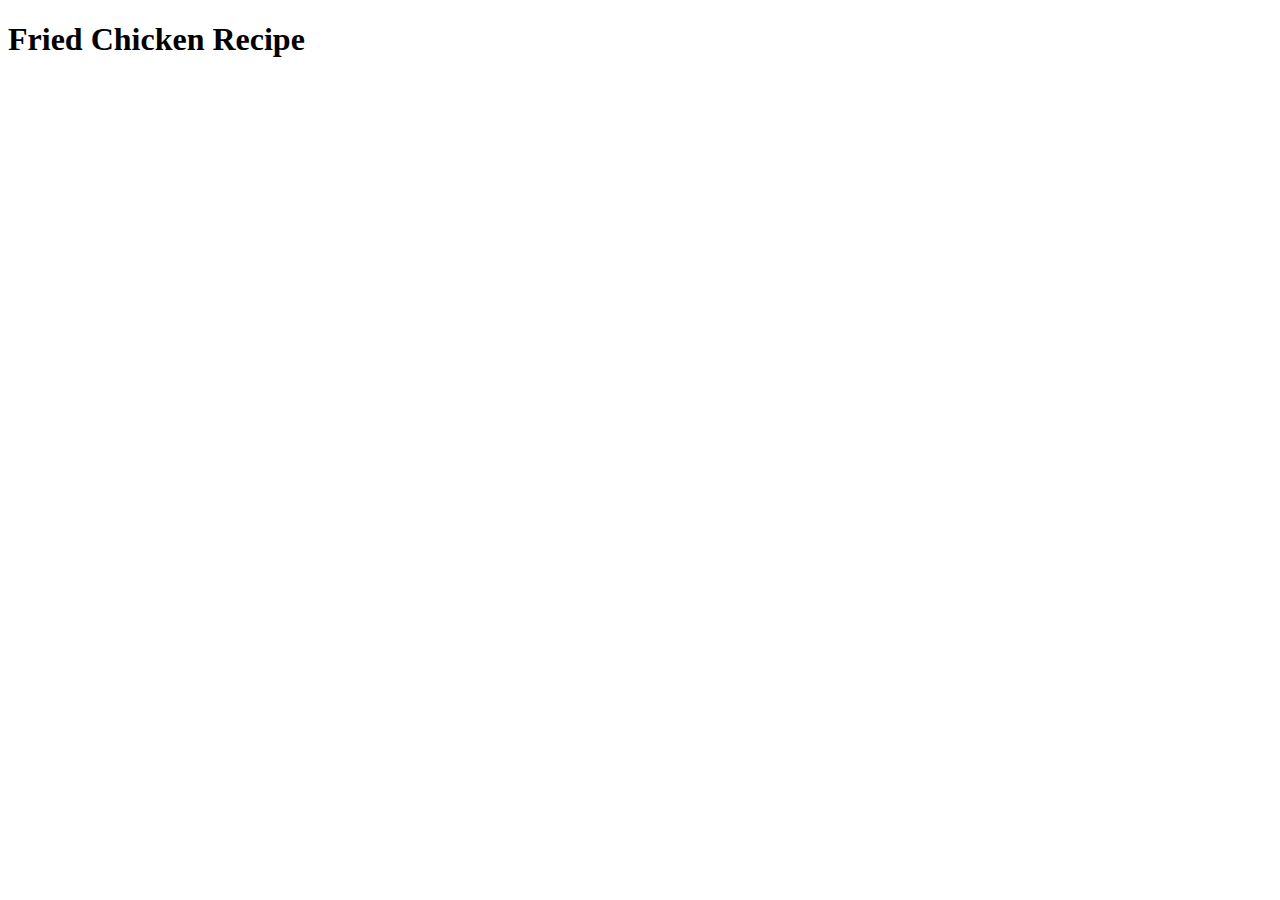
==== recipes/CrispyFriedChicken.html @ a26ed257 "Add Recipe pages, index Page and README.md files" ====
<!DOCTYPE html>
<html lang="en">
<head>
    <meta charset="UTF-8">
    <meta name="viewport" content="width=device-width, initial-scale=1.0">
    <title>Crispy Fried Chicken Recipe</title>
</head>
<body>
    <h1>Fried Chicken Recipe</h1>
</body>
</html>
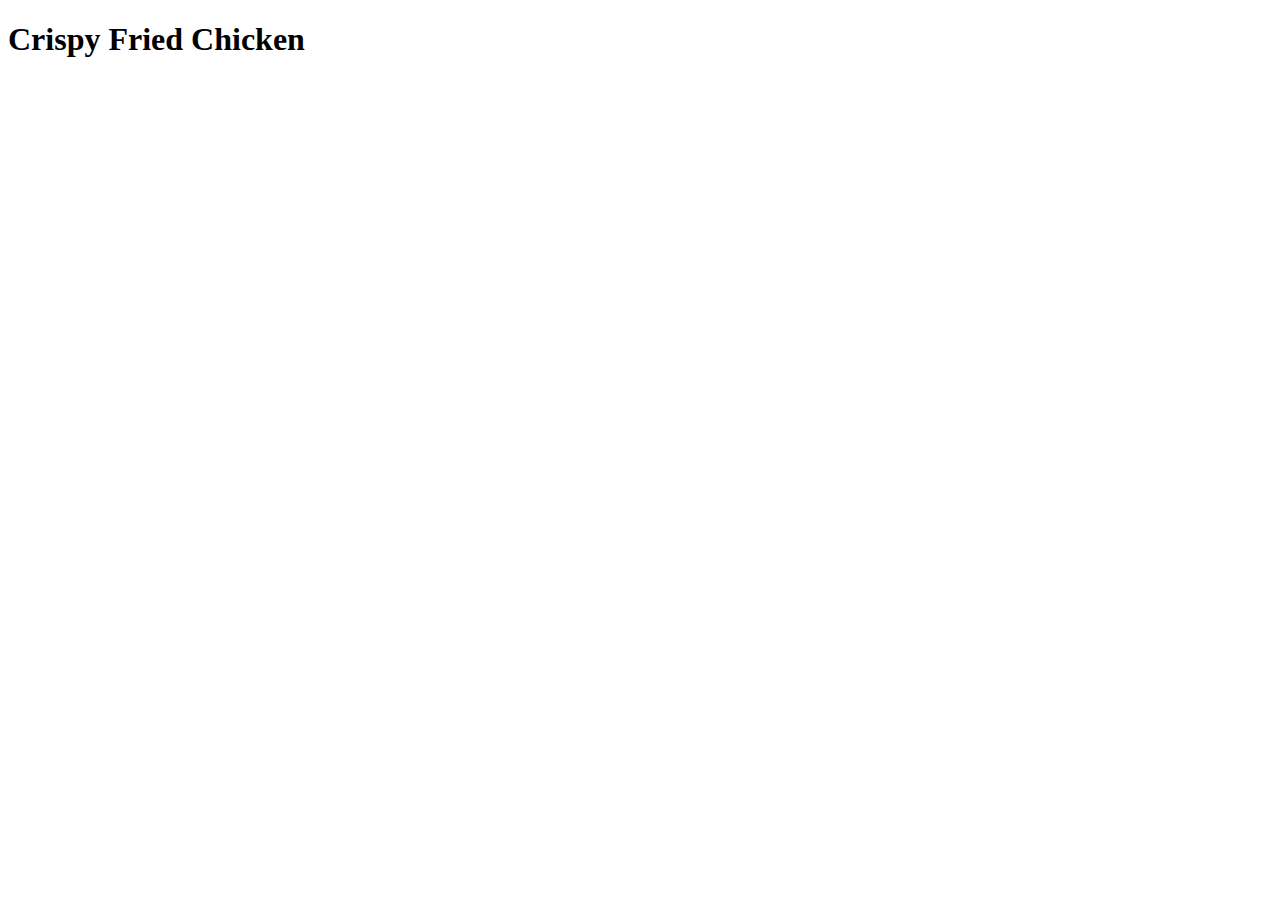
==== commit 59a718a8: "Update recipe links in homepage and update recipe name" ====
--- a/recipes/CrispyFriedChicken.html
+++ b/recipes/CrispyFriedChicken.html
@@ -6,6 +6,6 @@
     <title>Crispy Fried Chicken Recipe</title>
 </head>
 <body>
-    <h1>Fried Chicken Recipe</h1>
+    <h1>Crispy Fried Chicken</h1>
 </body>
 </html>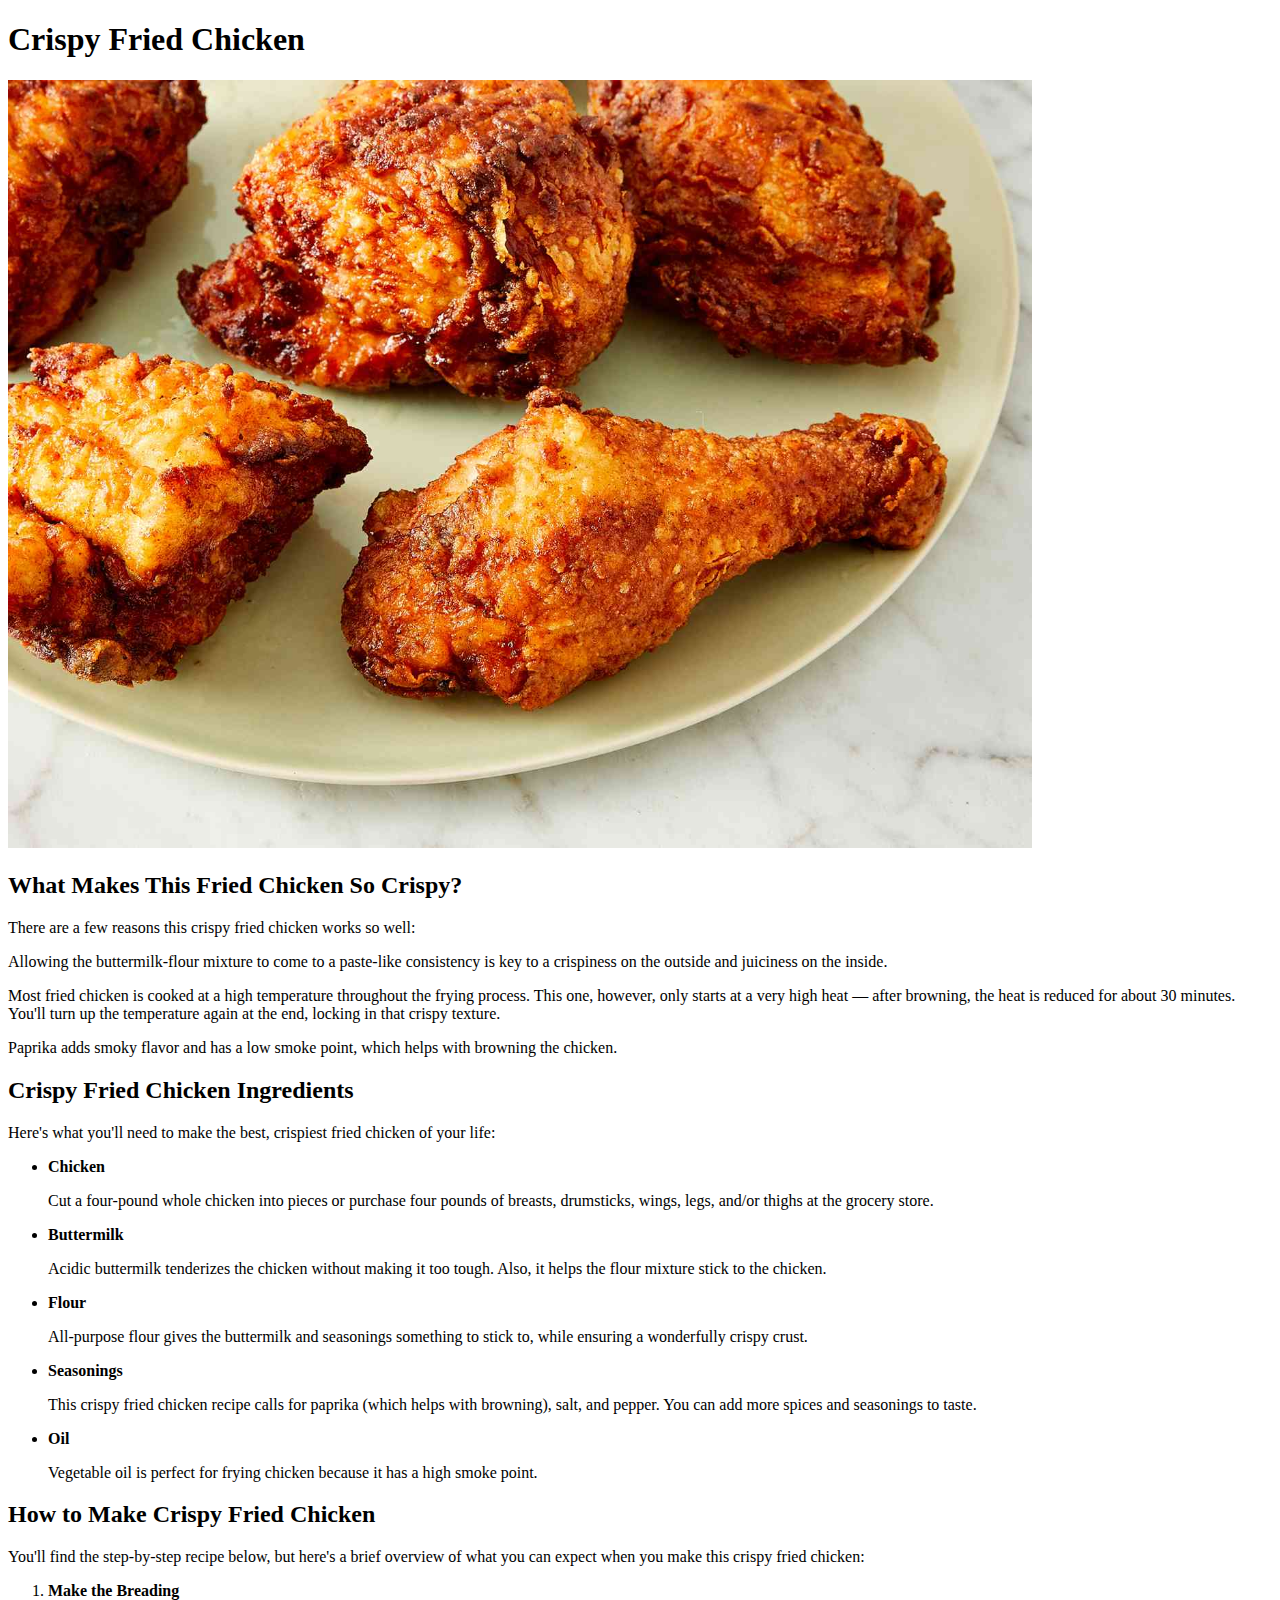
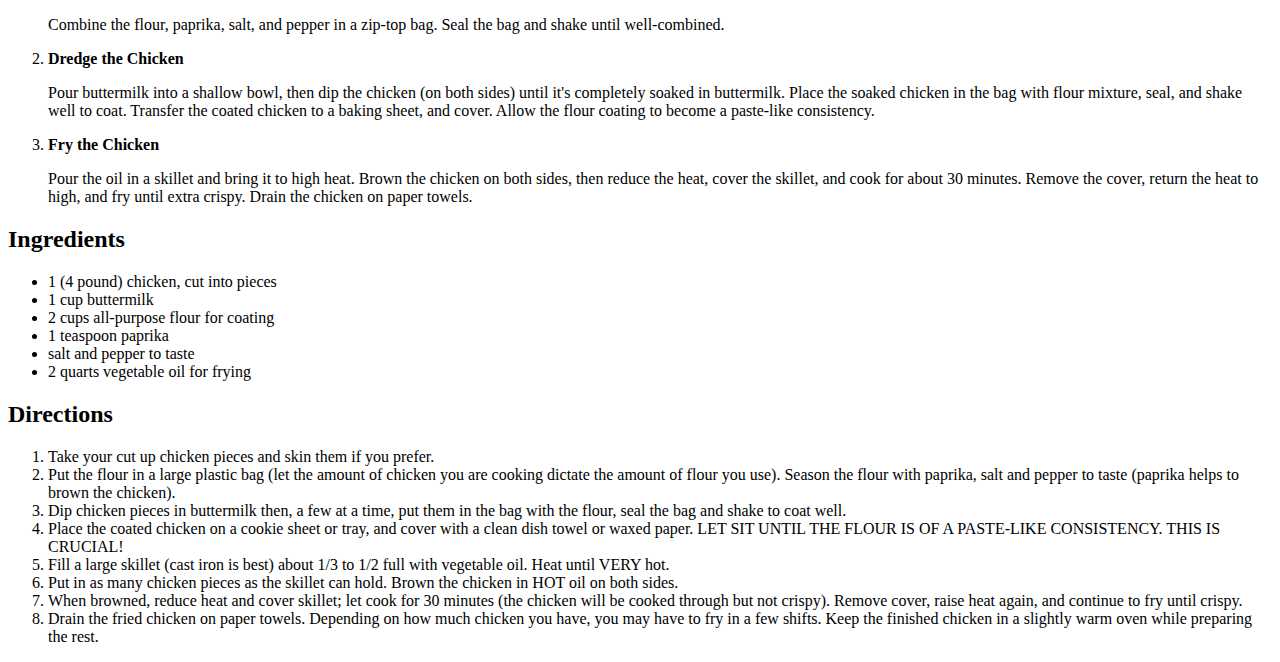
==== commit b9a4eeb4: "Update recipe Desription, image, ingrediants & direction for Crispy Friied Chicken and Garlic chicke" ====
--- a/recipes/CrispyFriedChicken.html
+++ b/recipes/CrispyFriedChicken.html
@@ -4,8 +4,84 @@
     <meta charset="UTF-8">
     <meta name="viewport" content="width=device-width, initial-scale=1.0">
     <title>Crispy Fried Chicken Recipe</title>
+    <style>
+        .fit-picture {
+            width: 1024px;
+        }
+    </style>
 </head>
 <body>
     <h1>Crispy Fried Chicken</h1>
+    <img class="fit-picture" src="../images/CrispyFriedChicken.jpg" alt="Crispy Fried Chicken Image" title="Crispy Fried Chicken">
+    <h2>What Makes This Fried Chicken So Crispy?</h2>
+    <p>There  are a few reasons this crispy fried chicken works so well:</p>
+    <p>Allowing the buttermilk-flour mixture to come to a paste-like consistency is key to a crispiness on the outside and juiciness on the inside.</p>
+    <p>Most fried chicken is cooked at a high temperature throughout the frying process. This one, however, only starts at a very high heat — after browning, the heat is reduced for about 30 minutes. You'll turn up the temperature again at the end, locking in that crispy texture.</p>
+    <p>Paprika adds smoky flavor and has a low smoke point, which helps with browning the chicken.</p>
+    <h2>Crispy Fried Chicken Ingredients</h2>
+    <p>Here's what you'll need to make the best, crispiest fried chicken of your life:</p>
+    <ul>
+        <li> 
+            <strong>Chicken</strong>
+            <p>Cut a four-pound whole chicken into pieces or purchase four pounds of breasts, drumsticks, wings, legs, and/or thighs at the grocery store.</p>
+        </li>
+        <li>
+            <strong>Buttermilk</strong>
+            <p>Acidic buttermilk tenderizes the chicken without making it too tough. Also, it helps the flour mixture stick to the chicken.</p>
+        </li>
+        <li>
+            <strong>Flour</strong>
+            <p>All-purpose flour gives the buttermilk and seasonings something to stick to, while ensuring a wonderfully crispy crust.</p>        
+        </li>
+        <li>
+            <strong>Seasonings</strong>
+            <p>This crispy fried chicken recipe calls for paprika (which helps with browning), salt, and pepper. You can add more spices and seasonings to taste.</p>
+        </li>
+        <li>
+            <strong>Oil</strong>
+            <p>Vegetable oil is perfect for frying chicken because it has a high smoke point.</p>
+        </li>
+    </ul>
+    <h2>How to Make Crispy Fried Chicken</h2>
+    <p>You'll find the step-by-step recipe below, but here's a brief overview of what you can expect when you make this crispy fried chicken:</p>
+    <ol>
+        <li>
+            <strong>Make the Breading</strong>
+            <p>Combine the flour, paprika, salt, and pepper in a zip-top bag. Seal the bag and shake until well-combined.</p>
+        </li>
+        <li>
+            <strong>Dredge the Chicken</strong>
+            <p>Pour buttermilk into a shallow bowl, then dip the chicken (on both sides) until it's completely soaked in buttermilk. Place the soaked chicken in the bag with flour mixture, seal, and shake well to coat. Transfer the coated chicken to a baking sheet, and cover. Allow the flour coating to become a paste-like consistency.</p>
+        </li>
+        <li>
+            <strong>Fry the Chicken</strong>
+            <p>Pour the oil in a skillet and bring it to high heat. Brown the chicken on both sides, then reduce the heat, cover the skillet, and cook for about 30 minutes. Remove the cover, return the heat to high, and fry until extra crispy. Drain the chicken on paper towels.</p>
+        </li>
+    </ol>
+
+    <h2>
+        Ingredients
+    </h2>
+    <ul>
+        <li>1 (4 pound) chicken, cut into pieces</li>
+        <li>1 cup buttermilk</li>
+        <li>2 cups all-purpose flour for coating</li>
+        <li>1 teaspoon paprika</li>
+        <li>salt and pepper to taste</li>
+        <li>2 quarts vegetable oil for frying</li>
+    </ul>
+    <h2>Directions</h2>
+    <ol>
+        <li>
+            Take your cut up chicken pieces and skin them if you prefer.
+        </li>
+        <li>Put the flour in a large plastic bag (let the amount of chicken you are cooking dictate the amount of flour you use). Season the flour with paprika, salt and pepper to taste (paprika helps to brown the chicken).</li>
+        <li>Dip chicken pieces in buttermilk then, a few at a time, put them in the bag with the flour, seal the bag and shake to coat well.</li>
+        <li>Place the coated chicken on a cookie sheet or tray, and cover with a clean dish towel or waxed paper. LET SIT UNTIL THE FLOUR IS OF A PASTE-LIKE CONSISTENCY. THIS IS CRUCIAL!</li>
+        <li>Fill a large skillet (cast iron is best) about 1/3 to 1/2 full with vegetable oil. Heat until VERY hot.</li>
+        <li>Put in as many chicken pieces as the skillet can hold. Brown the chicken in HOT oil on both sides.</li>
+        <li>When browned, reduce heat and cover skillet; let cook for 30 minutes (the chicken will be cooked through but not crispy). Remove cover, raise heat again, and continue to fry until crispy.</li>
+        <li>Drain the fried chicken on paper towels. Depending on how much chicken you have, you may have to fry in a few shifts. Keep the finished chicken in a slightly warm oven while preparing the rest.</li>
+    </ol>
 </body>
 </html>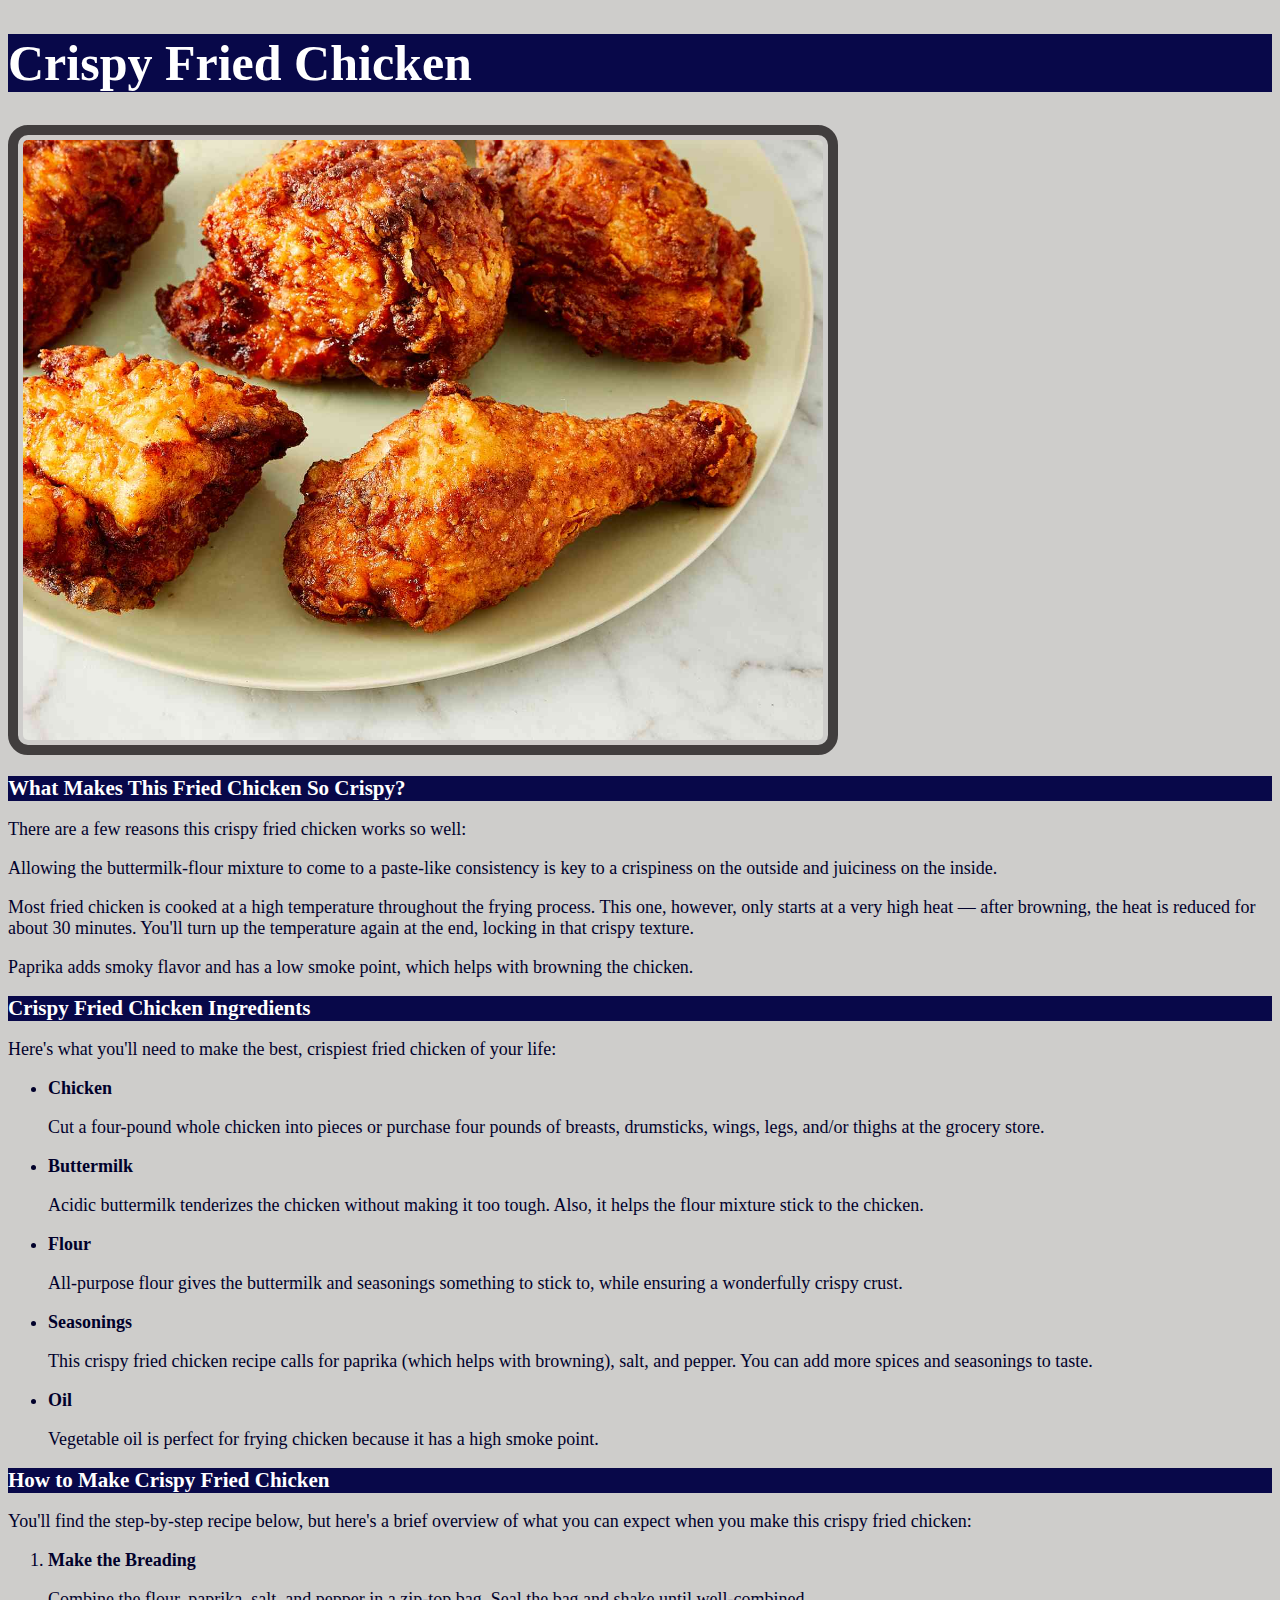
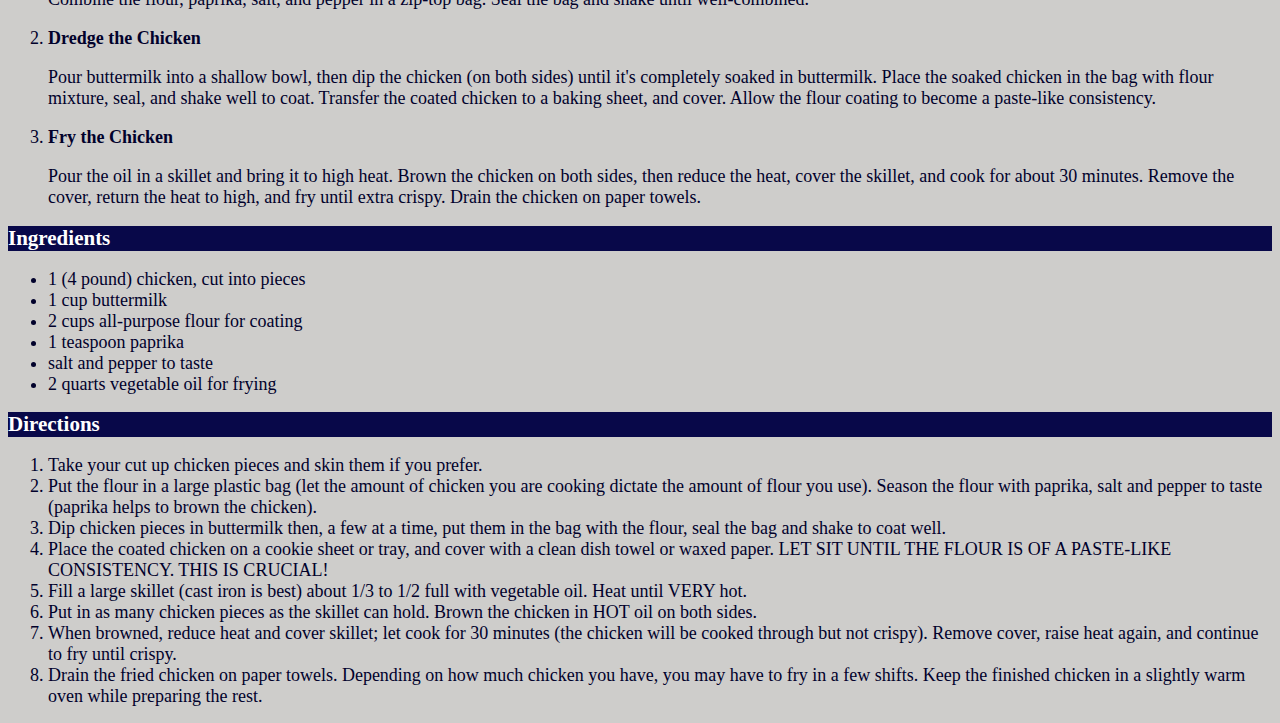
==== commit e0ca44a4: "Add Styles to recipe pages" ====
--- a/recipes/CrispyFriedChicken.html
+++ b/recipes/CrispyFriedChicken.html
@@ -4,56 +4,52 @@
     <meta charset="UTF-8">
     <meta name="viewport" content="width=device-width, initial-scale=1.0">
     <title>Crispy Fried Chicken Recipe</title>
-    <style>
-        .fit-picture {
-            width: 1024px;
-        }
-    </style>
+    <link rel="stylesheet" href="../style.css">
 </head>
-<body>
-    <h1>Crispy Fried Chicken</h1>
+<body class="page">
+    <h1 class="Recipe-Title">Crispy Fried Chicken</h1>
     <img class="fit-picture" src="../images/CrispyFriedChicken.jpg" alt="Crispy Fried Chicken Image" title="Crispy Fried Chicken">
     <h2>What Makes This Fried Chicken So Crispy?</h2>
-    <p>There  are a few reasons this crispy fried chicken works so well:</p>
-    <p>Allowing the buttermilk-flour mixture to come to a paste-like consistency is key to a crispiness on the outside and juiciness on the inside.</p>
-    <p>Most fried chicken is cooked at a high temperature throughout the frying process. This one, however, only starts at a very high heat — after browning, the heat is reduced for about 30 minutes. You'll turn up the temperature again at the end, locking in that crispy texture.</p>
-    <p>Paprika adds smoky flavor and has a low smoke point, which helps with browning the chicken.</p>
+    <p class="text">There  are a few reasons this crispy fried chicken works so well:</p>
+    <p class="text">Allowing the buttermilk-flour mixture to come to a paste-like consistency is key to a crispiness on the outside and juiciness on the inside.</p>
+    <p class="text">Most fried chicken is cooked at a high temperature throughout the frying process. This one, however, only starts at a very high heat — after browning, the heat is reduced for about 30 minutes. You'll turn up the temperature again at the end, locking in that crispy texture.</p>
+    <p class="text">Paprika adds smoky flavor and has a low smoke point, which helps with browning the chicken.</p>
     <h2>Crispy Fried Chicken Ingredients</h2>
-    <p>Here's what you'll need to make the best, crispiest fried chicken of your life:</p>
+    <p class="text">Here's what you'll need to make the best, crispiest fried chicken of your life:</p>
     <ul>
-        <li> 
+        <li class="text"> 
             <strong>Chicken</strong>
             <p>Cut a four-pound whole chicken into pieces or purchase four pounds of breasts, drumsticks, wings, legs, and/or thighs at the grocery store.</p>
         </li>
-        <li>
+        <li class="text">
             <strong>Buttermilk</strong>
             <p>Acidic buttermilk tenderizes the chicken without making it too tough. Also, it helps the flour mixture stick to the chicken.</p>
         </li>
-        <li>
+        <li class="text">
             <strong>Flour</strong>
             <p>All-purpose flour gives the buttermilk and seasonings something to stick to, while ensuring a wonderfully crispy crust.</p>        
         </li>
-        <li>
+        <li class="text">
             <strong>Seasonings</strong>
             <p>This crispy fried chicken recipe calls for paprika (which helps with browning), salt, and pepper. You can add more spices and seasonings to taste.</p>
         </li>
-        <li>
+        <li class="text">
             <strong>Oil</strong>
             <p>Vegetable oil is perfect for frying chicken because it has a high smoke point.</p>
         </li>
     </ul>
     <h2>How to Make Crispy Fried Chicken</h2>
-    <p>You'll find the step-by-step recipe below, but here's a brief overview of what you can expect when you make this crispy fried chicken:</p>
+    <p class="text">You'll find the step-by-step recipe below, but here's a brief overview of what you can expect when you make this crispy fried chicken:</p>
     <ol>
-        <li>
+        <li class="text">
             <strong>Make the Breading</strong>
             <p>Combine the flour, paprika, salt, and pepper in a zip-top bag. Seal the bag and shake until well-combined.</p>
         </li>
-        <li>
+        <li class="text">
             <strong>Dredge the Chicken</strong>
             <p>Pour buttermilk into a shallow bowl, then dip the chicken (on both sides) until it's completely soaked in buttermilk. Place the soaked chicken in the bag with flour mixture, seal, and shake well to coat. Transfer the coated chicken to a baking sheet, and cover. Allow the flour coating to become a paste-like consistency.</p>
         </li>
-        <li>
+        <li class="text">
             <strong>Fry the Chicken</strong>
             <p>Pour the oil in a skillet and bring it to high heat. Brown the chicken on both sides, then reduce the heat, cover the skillet, and cook for about 30 minutes. Remove the cover, return the heat to high, and fry until extra crispy. Drain the chicken on paper towels.</p>
         </li>
@@ -63,25 +59,25 @@
         Ingredients
     </h2>
     <ul>
-        <li>1 (4 pound) chicken, cut into pieces</li>
-        <li>1 cup buttermilk</li>
-        <li>2 cups all-purpose flour for coating</li>
-        <li>1 teaspoon paprika</li>
-        <li>salt and pepper to taste</li>
-        <li>2 quarts vegetable oil for frying</li>
+        <li class="text">1 (4 pound) chicken, cut into pieces</li>
+        <li class="text">1 cup buttermilk</li>
+        <li class="text">2 cups all-purpose flour for coating</li>
+        <li class="text">1 teaspoon paprika</li>
+        <li class="text">salt and pepper to taste</li>
+        <li class="text">2 quarts vegetable oil for frying</li>
     </ul>
     <h2>Directions</h2>
     <ol>
-        <li>
+        <li class="text">
             Take your cut up chicken pieces and skin them if you prefer.
         </li>
-        <li>Put the flour in a large plastic bag (let the amount of chicken you are cooking dictate the amount of flour you use). Season the flour with paprika, salt and pepper to taste (paprika helps to brown the chicken).</li>
-        <li>Dip chicken pieces in buttermilk then, a few at a time, put them in the bag with the flour, seal the bag and shake to coat well.</li>
-        <li>Place the coated chicken on a cookie sheet or tray, and cover with a clean dish towel or waxed paper. LET SIT UNTIL THE FLOUR IS OF A PASTE-LIKE CONSISTENCY. THIS IS CRUCIAL!</li>
-        <li>Fill a large skillet (cast iron is best) about 1/3 to 1/2 full with vegetable oil. Heat until VERY hot.</li>
-        <li>Put in as many chicken pieces as the skillet can hold. Brown the chicken in HOT oil on both sides.</li>
-        <li>When browned, reduce heat and cover skillet; let cook for 30 minutes (the chicken will be cooked through but not crispy). Remove cover, raise heat again, and continue to fry until crispy.</li>
-        <li>Drain the fried chicken on paper towels. Depending on how much chicken you have, you may have to fry in a few shifts. Keep the finished chicken in a slightly warm oven while preparing the rest.</li>
+        <li class="text">Put the flour in a large plastic bag (let the amount of chicken you are cooking dictate the amount of flour you use). Season the flour with paprika, salt and pepper to taste (paprika helps to brown the chicken).</li>
+        <li class="text">Dip chicken pieces in buttermilk then, a few at a time, put them in the bag with the flour, seal the bag and shake to coat well.</li>
+        <li class="text">Place the coated chicken on a cookie sheet or tray, and cover with a clean dish towel or waxed paper. LET SIT UNTIL THE FLOUR IS OF A PASTE-LIKE CONSISTENCY. THIS IS CRUCIAL!</li>
+        <li class="text">Fill a large skillet (cast iron is best) about 1/3 to 1/2 full with vegetable oil. Heat until VERY hot.</li>
+        <li class="text">Put in as many chicken pieces as the skillet can hold. Brown the chicken in HOT oil on both sides.</li>
+        <li class="text">When browned, reduce heat and cover skillet; let cook for 30 minutes (the chicken will be cooked through but not crispy). Remove cover, raise heat again, and continue to fry until crispy.</li>
+        <li class="text">Drain the fried chicken on paper towels. Depending on how much chicken you have, you may have to fry in a few shifts. Keep the finished chicken in a slightly warm oven while preparing the rest.</li>
     </ol>
 </body>
 </html>--- a/style.css
+++ b/style.css
@@ -0,0 +1,47 @@
+.fit-picture {
+    width: 800px;
+    height: auto;
+    border: 10px solid #ddd;
+    border-radius: 20px;
+    padding: 5px;
+    border-color: rgb(65, 62, 62);
+}
+
+.Recipe-Title{
+    font-family:'Times New Roman', Times, serif;
+    font-size: 50px;
+    color: white;
+    background-color: rgb(8, 8, 73);
+}
+
+.Recipe-List{
+    font-family: 'Times New Roman', Times, serif;
+    font-size: 21px;
+    font-weight: 200;
+    background-color: rgb(168, 158, 146);
+    color: rgb(8, 8, 73);
+}
+
+.page{
+    background-color: rgb(206, 205, 203);
+}
+
+h2{
+    background-color: rgb(8, 8, 73);
+    color:  rgb(255, 255, 255);
+    font-family: 'Times New Roman', Times, serif;
+    font-size: 21px;
+}
+
+.text{
+    font-family: 'Times New Roman', Times, serif;
+    font-size: 18px;
+    color: rgb(1, 1, 43);
+}
+
+h3{
+    background-color: rgb(8, 8, 73);
+    color:  rgb(255, 255, 255);
+    font-family: 'Times New Roman', Times, serif;
+    font-size: 19px;
+}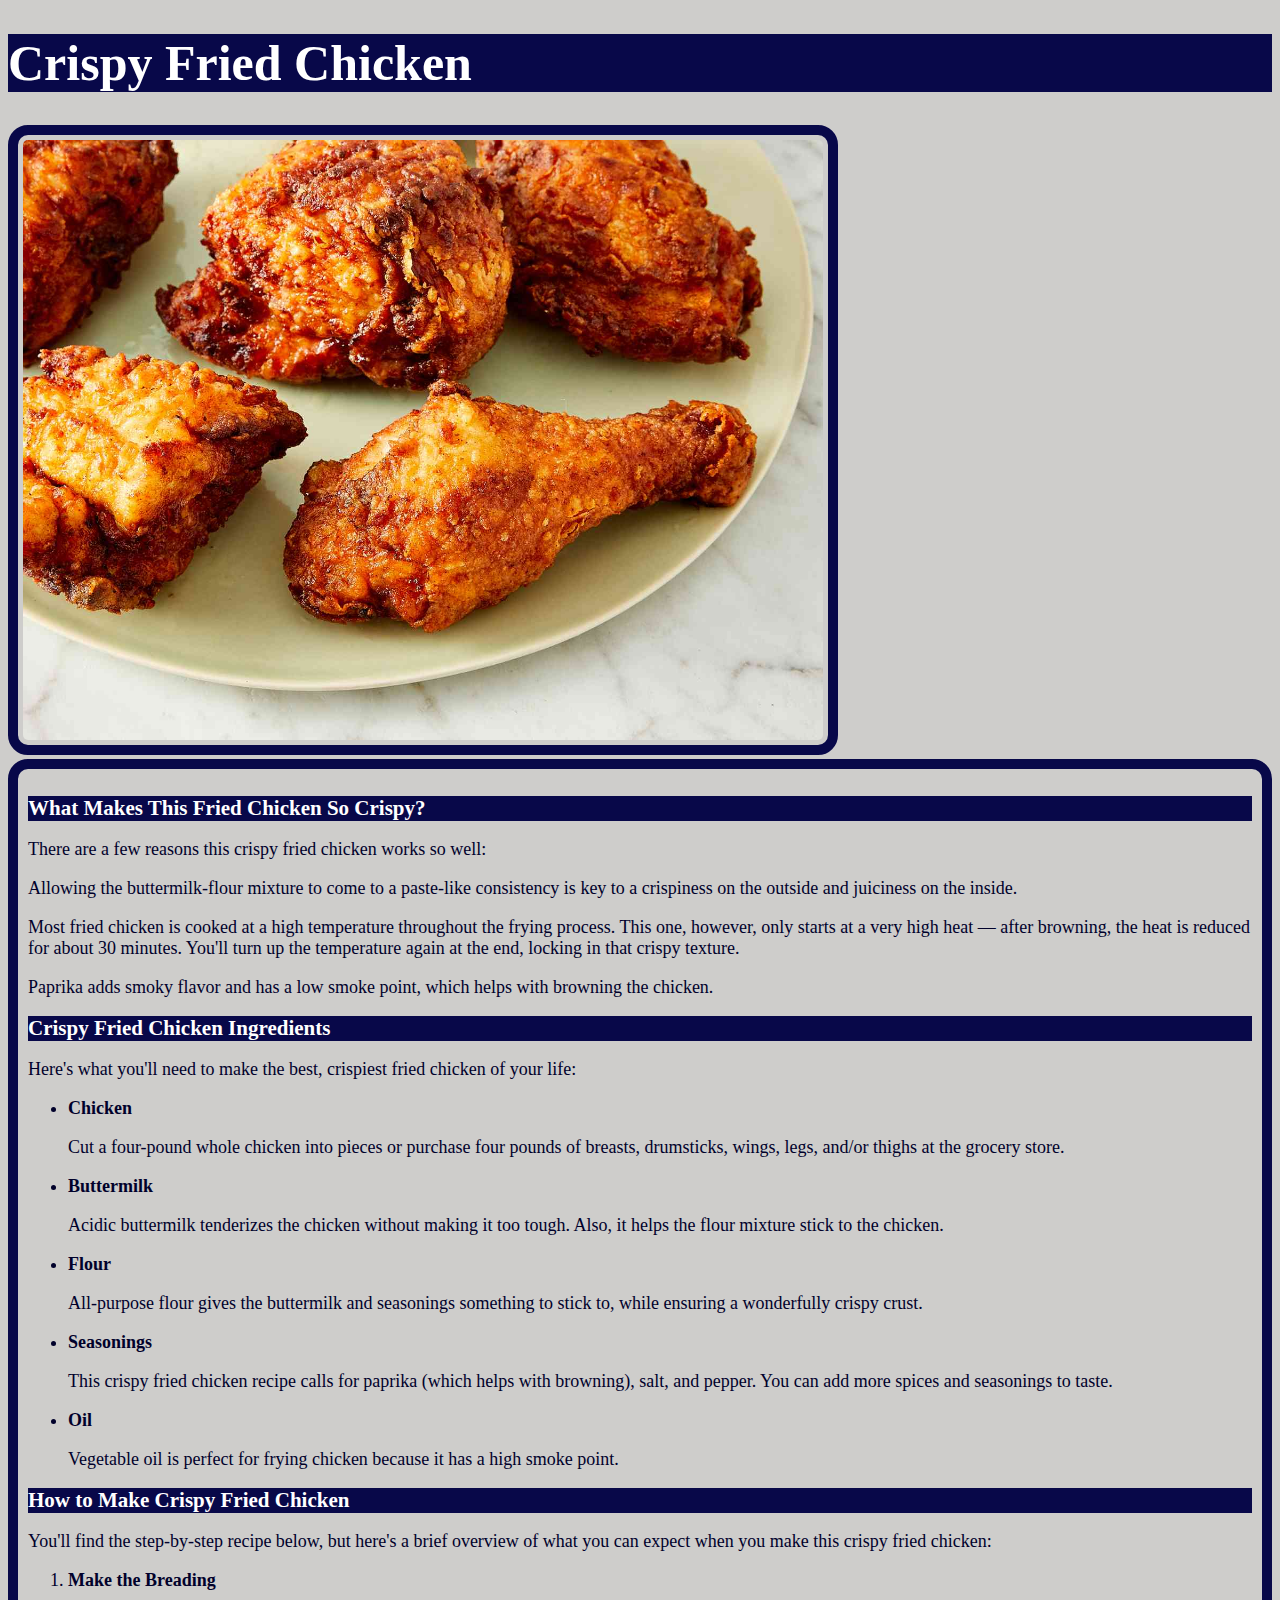
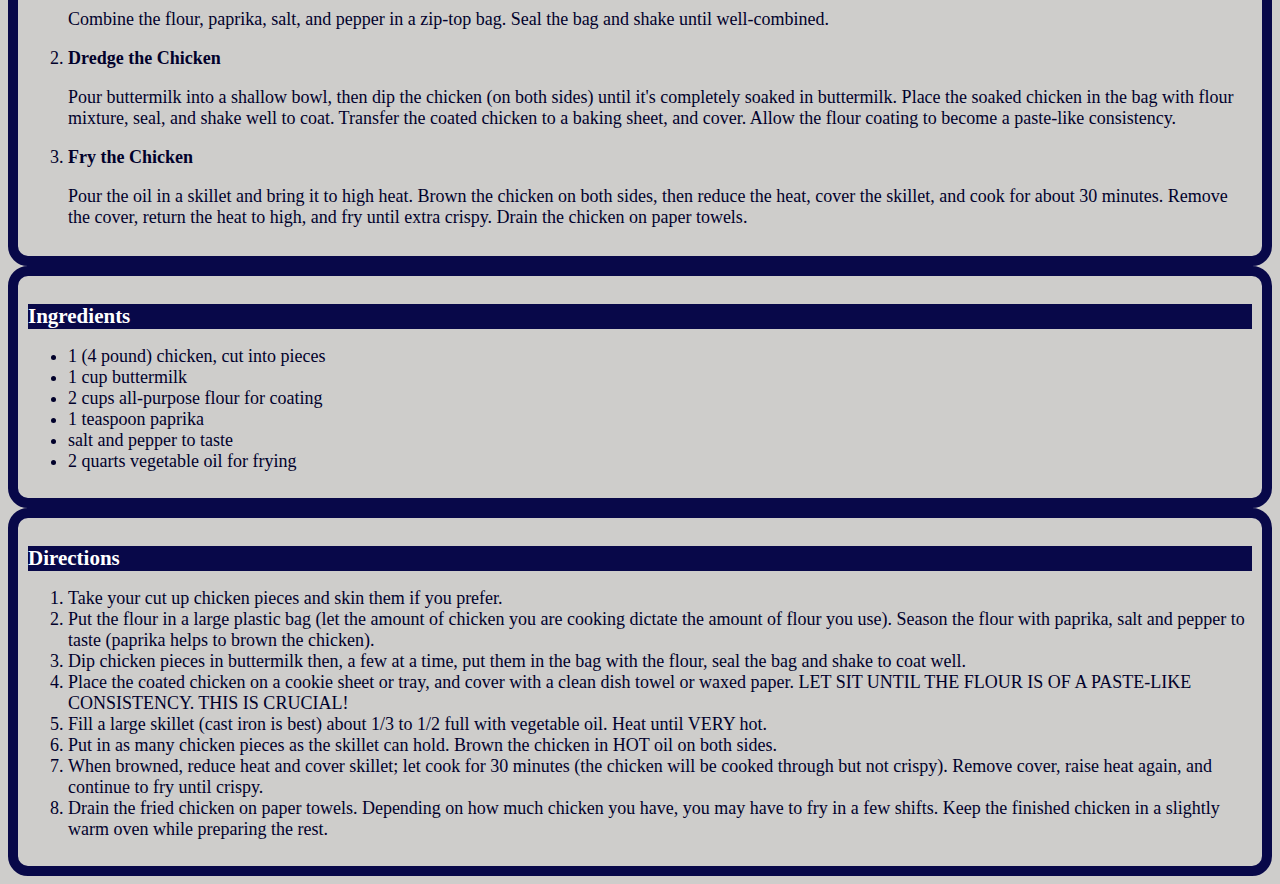
==== commit df2f613e: "Add borders to Recipe pages" ====
--- a/recipes/CrispyFriedChicken.html
+++ b/recipes/CrispyFriedChicken.html
@@ -9,75 +9,80 @@
 <body class="page">
     <h1 class="Recipe-Title">Crispy Fried Chicken</h1>
     <img class="fit-picture" src="../images/CrispyFriedChicken.jpg" alt="Crispy Fried Chicken Image" title="Crispy Fried Chicken">
-    <h2>What Makes This Fried Chicken So Crispy?</h2>
-    <p class="text">There  are a few reasons this crispy fried chicken works so well:</p>
-    <p class="text">Allowing the buttermilk-flour mixture to come to a paste-like consistency is key to a crispiness on the outside and juiciness on the inside.</p>
-    <p class="text">Most fried chicken is cooked at a high temperature throughout the frying process. This one, however, only starts at a very high heat — after browning, the heat is reduced for about 30 minutes. You'll turn up the temperature again at the end, locking in that crispy texture.</p>
-    <p class="text">Paprika adds smoky flavor and has a low smoke point, which helps with browning the chicken.</p>
-    <h2>Crispy Fried Chicken Ingredients</h2>
-    <p class="text">Here's what you'll need to make the best, crispiest fried chicken of your life:</p>
-    <ul>
-        <li class="text"> 
-            <strong>Chicken</strong>
-            <p>Cut a four-pound whole chicken into pieces or purchase four pounds of breasts, drumsticks, wings, legs, and/or thighs at the grocery store.</p>
-        </li>
-        <li class="text">
-            <strong>Buttermilk</strong>
-            <p>Acidic buttermilk tenderizes the chicken without making it too tough. Also, it helps the flour mixture stick to the chicken.</p>
-        </li>
-        <li class="text">
-            <strong>Flour</strong>
-            <p>All-purpose flour gives the buttermilk and seasonings something to stick to, while ensuring a wonderfully crispy crust.</p>        
-        </li>
-        <li class="text">
-            <strong>Seasonings</strong>
-            <p>This crispy fried chicken recipe calls for paprika (which helps with browning), salt, and pepper. You can add more spices and seasonings to taste.</p>
-        </li>
-        <li class="text">
-            <strong>Oil</strong>
-            <p>Vegetable oil is perfect for frying chicken because it has a high smoke point.</p>
-        </li>
-    </ul>
-    <h2>How to Make Crispy Fried Chicken</h2>
-    <p class="text">You'll find the step-by-step recipe below, but here's a brief overview of what you can expect when you make this crispy fried chicken:</p>
-    <ol>
-        <li class="text">
-            <strong>Make the Breading</strong>
-            <p>Combine the flour, paprika, salt, and pepper in a zip-top bag. Seal the bag and shake until well-combined.</p>
-        </li>
-        <li class="text">
-            <strong>Dredge the Chicken</strong>
-            <p>Pour buttermilk into a shallow bowl, then dip the chicken (on both sides) until it's completely soaked in buttermilk. Place the soaked chicken in the bag with flour mixture, seal, and shake well to coat. Transfer the coated chicken to a baking sheet, and cover. Allow the flour coating to become a paste-like consistency.</p>
-        </li>
-        <li class="text">
-            <strong>Fry the Chicken</strong>
-            <p>Pour the oil in a skillet and bring it to high heat. Brown the chicken on both sides, then reduce the heat, cover the skillet, and cook for about 30 minutes. Remove the cover, return the heat to high, and fry until extra crispy. Drain the chicken on paper towels.</p>
-        </li>
-    </ol>
-
-    <h2>
-        Ingredients
-    </h2>
-    <ul>
-        <li class="text">1 (4 pound) chicken, cut into pieces</li>
-        <li class="text">1 cup buttermilk</li>
-        <li class="text">2 cups all-purpose flour for coating</li>
-        <li class="text">1 teaspoon paprika</li>
-        <li class="text">salt and pepper to taste</li>
-        <li class="text">2 quarts vegetable oil for frying</li>
-    </ul>
-    <h2>Directions</h2>
-    <ol>
-        <li class="text">
-            Take your cut up chicken pieces and skin them if you prefer.
-        </li>
-        <li class="text">Put the flour in a large plastic bag (let the amount of chicken you are cooking dictate the amount of flour you use). Season the flour with paprika, salt and pepper to taste (paprika helps to brown the chicken).</li>
-        <li class="text">Dip chicken pieces in buttermilk then, a few at a time, put them in the bag with the flour, seal the bag and shake to coat well.</li>
-        <li class="text">Place the coated chicken on a cookie sheet or tray, and cover with a clean dish towel or waxed paper. LET SIT UNTIL THE FLOUR IS OF A PASTE-LIKE CONSISTENCY. THIS IS CRUCIAL!</li>
-        <li class="text">Fill a large skillet (cast iron is best) about 1/3 to 1/2 full with vegetable oil. Heat until VERY hot.</li>
-        <li class="text">Put in as many chicken pieces as the skillet can hold. Brown the chicken in HOT oil on both sides.</li>
-        <li class="text">When browned, reduce heat and cover skillet; let cook for 30 minutes (the chicken will be cooked through but not crispy). Remove cover, raise heat again, and continue to fry until crispy.</li>
-        <li class="text">Drain the fried chicken on paper towels. Depending on how much chicken you have, you may have to fry in a few shifts. Keep the finished chicken in a slightly warm oven while preparing the rest.</li>
-    </ol>
+    <div class="Description">
+        <h2>What Makes This Fried Chicken So Crispy?</h2>
+        <p class="text">There  are a few reasons this crispy fried chicken works so well:</p>
+        <p class="text">Allowing the buttermilk-flour mixture to come to a paste-like consistency is key to a crispiness on the outside and juiciness on the inside.</p>
+        <p class="text">Most fried chicken is cooked at a high temperature throughout the frying process. This one, however, only starts at a very high heat — after browning, the heat is reduced for about 30 minutes. You'll turn up the temperature again at the end, locking in that crispy texture.</p>
+        <p class="text">Paprika adds smoky flavor and has a low smoke point, which helps with browning the chicken.</p>
+        <h2>Crispy Fried Chicken Ingredients</h2>
+        <p class="text">Here's what you'll need to make the best, crispiest fried chicken of your life:</p>
+        <ul>
+            <li class="text"> 
+                <strong>Chicken</strong>
+                <p>Cut a four-pound whole chicken into pieces or purchase four pounds of breasts, drumsticks, wings, legs, and/or thighs at the grocery store.</p>
+            </li>
+            <li class="text">
+                <strong>Buttermilk</strong>
+                <p>Acidic buttermilk tenderizes the chicken without making it too tough. Also, it helps the flour mixture stick to the chicken.</p>
+            </li>
+            <li class="text">
+                <strong>Flour</strong>
+                <p>All-purpose flour gives the buttermilk and seasonings something to stick to, while ensuring a wonderfully crispy crust.</p>        
+            </li>
+            <li class="text">
+                <strong>Seasonings</strong>
+                <p>This crispy fried chicken recipe calls for paprika (which helps with browning), salt, and pepper. You can add more spices and seasonings to taste.</p>
+            </li>
+            <li class="text">
+                <strong>Oil</strong>
+                <p>Vegetable oil is perfect for frying chicken because it has a high smoke point.</p>
+            </li>
+        </ul>
+        <h2>How to Make Crispy Fried Chicken</h2>
+        <p class="text">You'll find the step-by-step recipe below, but here's a brief overview of what you can expect when you make this crispy fried chicken:</p>
+        <ol>
+            <li class="text">
+                <strong>Make the Breading</strong>
+                <p>Combine the flour, paprika, salt, and pepper in a zip-top bag. Seal the bag and shake until well-combined.</p>
+            </li>
+            <li class="text">
+                <strong>Dredge the Chicken</strong>
+                <p>Pour buttermilk into a shallow bowl, then dip the chicken (on both sides) until it's completely soaked in buttermilk. Place the soaked chicken in the bag with flour mixture, seal, and shake well to coat. Transfer the coated chicken to a baking sheet, and cover. Allow the flour coating to become a paste-like consistency.</p>
+            </li>
+            <li class="text">
+                <strong>Fry the Chicken</strong>
+                <p>Pour the oil in a skillet and bring it to high heat. Brown the chicken on both sides, then reduce the heat, cover the skillet, and cook for about 30 minutes. Remove the cover, return the heat to high, and fry until extra crispy. Drain the chicken on paper towels.</p>
+            </li>
+        </ol>
+    </div>
+    <div class="Description">
+        <h2>
+            Ingredients
+        </h2>
+        <ul>
+            <li class="text">1 (4 pound) chicken, cut into pieces</li>
+            <li class="text">1 cup buttermilk</li>
+            <li class="text">2 cups all-purpose flour for coating</li>
+            <li class="text">1 teaspoon paprika</li>
+            <li class="text">salt and pepper to taste</li>
+            <li class="text">2 quarts vegetable oil for frying</li>
+        </ul>
+    </div>
+    <div class="Description">
+        <h2>Directions</h2>
+        <ol>
+            <li class="text">
+                Take your cut up chicken pieces and skin them if you prefer.
+            </li>
+            <li class="text">Put the flour in a large plastic bag (let the amount of chicken you are cooking dictate the amount of flour you use). Season the flour with paprika, salt and pepper to taste (paprika helps to brown the chicken).</li>
+            <li class="text">Dip chicken pieces in buttermilk then, a few at a time, put them in the bag with the flour, seal the bag and shake to coat well.</li>
+            <li class="text">Place the coated chicken on a cookie sheet or tray, and cover with a clean dish towel or waxed paper. LET SIT UNTIL THE FLOUR IS OF A PASTE-LIKE CONSISTENCY. THIS IS CRUCIAL!</li>
+            <li class="text">Fill a large skillet (cast iron is best) about 1/3 to 1/2 full with vegetable oil. Heat until VERY hot.</li>
+            <li class="text">Put in as many chicken pieces as the skillet can hold. Brown the chicken in HOT oil on both sides.</li>
+            <li class="text">When browned, reduce heat and cover skillet; let cook for 30 minutes (the chicken will be cooked through but not crispy). Remove cover, raise heat again, and continue to fry until crispy.</li>
+            <li class="text">Drain the fried chicken on paper towels. Depending on how much chicken you have, you may have to fry in a few shifts. Keep the finished chicken in a slightly warm oven while preparing the rest.</li>
+        </ol>
+    </div>
 </body>
 </html>--- a/style.css
+++ b/style.css
@@ -4,7 +4,7 @@
     border: 10px solid #ddd;
     border-radius: 20px;
     padding: 5px;
-    border-color: rgb(65, 62, 62);
+    border-color: rgb(8, 8, 73);
 }
 
 .Recipe-Title{
@@ -44,4 +44,11 @@
     color:  rgb(255, 255, 255);
     font-family: 'Times New Roman', Times, serif;
     font-size: 19px;
+}
+
+.Description{
+    border: 10px solid #ddd;
+    padding: 10px;
+    border-color:  rgb(8, 8, 73);
+    border-radius: 20px;
 }